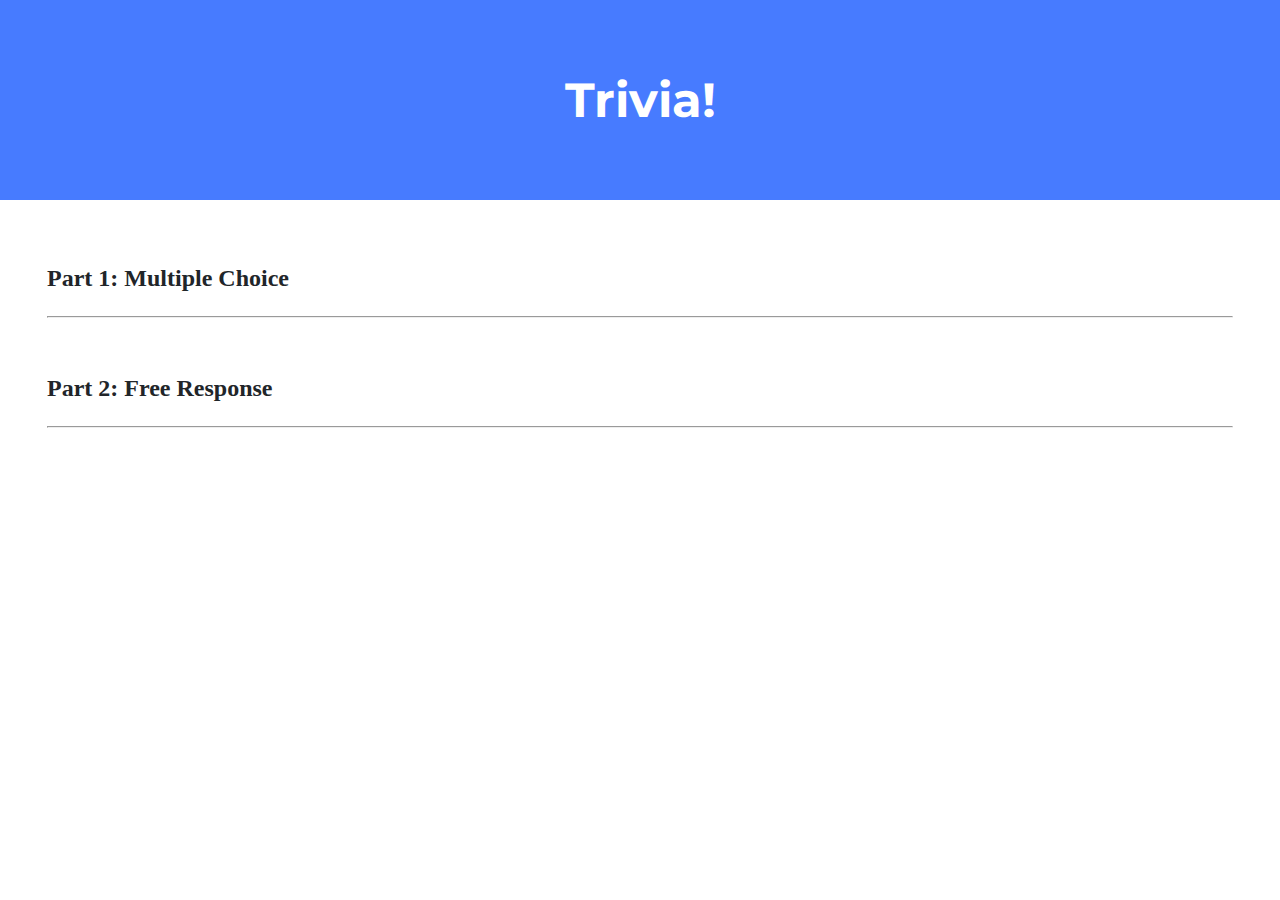
==== HTML-CSS-JS-ETC/trivia/index.html @ f5316185 "trivia initial commit" ====
<!DOCTYPE html>

<html lang="en">
    <head>
        <link href="https://fonts.googleapis.com/css2?family=Montserrat:wght@500&display=swap" rel="stylesheet">
        <link href="styles.css" rel="stylesheet">
        <title>Trivia!</title>

        <script>

            // TODO: Add code to check answers to questions

        </script>

    </head>
    <body>

        <div class="jumbotron">
            <h1>Trivia!</h1>
        </div>

        <div class="container">

            <div class="section">
                <h2>Part 1: Multiple Choice </h2>
                <hr>

                <!-- TODO: Add multiple choice question here -->

            </div>

            <div class="section">
                <h2>Part 2: Free Response</h2>
                <hr>

                <!-- TODO: Add free response question here -->

            </div>

        </div>
    </body>
</html>
---- HTML-CSS-JS-ETC/trivia/styles.css ----
body {
    background-color: #fff;
    color: #212529;
    font-size: 1rem;
    font-weight: 400;
    line-height: 1.5;
    margin: 0;
    text-align: left;
}

.container {
    margin-left: auto;
    margin-right: auto;
    padding-left: 15px;
    padding-right: 15px;
}

.jumbotron {
    background-color: #477bff;
    color: #fff;
    margin-bottom: 2rem;
    padding: 2rem 1rem;
    text-align: center;
}

.section {
    padding: 0.5rem 2rem 1rem 2rem;
}

.section:hover {
    background-color: #f5f5f5;
    transition: color 2s ease-in-out, background-color 0.15s ease-in-out;
}

h1 {
    font-family: 'Montserrat', sans-serif;
    font-size: 48px;
}

button, input[type="submit"] {
    background-color: #d9edff;
    border: 1px solid transparent;
    border-radius: 0.25rem;
    font-size: 0.95rem;
    font-weight: 400;
    line-height: 1.5;
    padding: 0.375rem 0.75rem;
    text-align: center;
    transition: color 0.15s ease-in-out, background-color 0.15s ease-in-out, border-color 0.15s ease-in-out, box-shadow 0.15s ease-in-out;
    vertical-align: middle;
}


input[type="text"] {
    line-height: 1.8;
    width: 25%;
}

input[type="text"]:hover {
    background-color: #f5f5f5;
    transition: color 2s ease-in-out, background-color 0.15s ease-in-out;
}
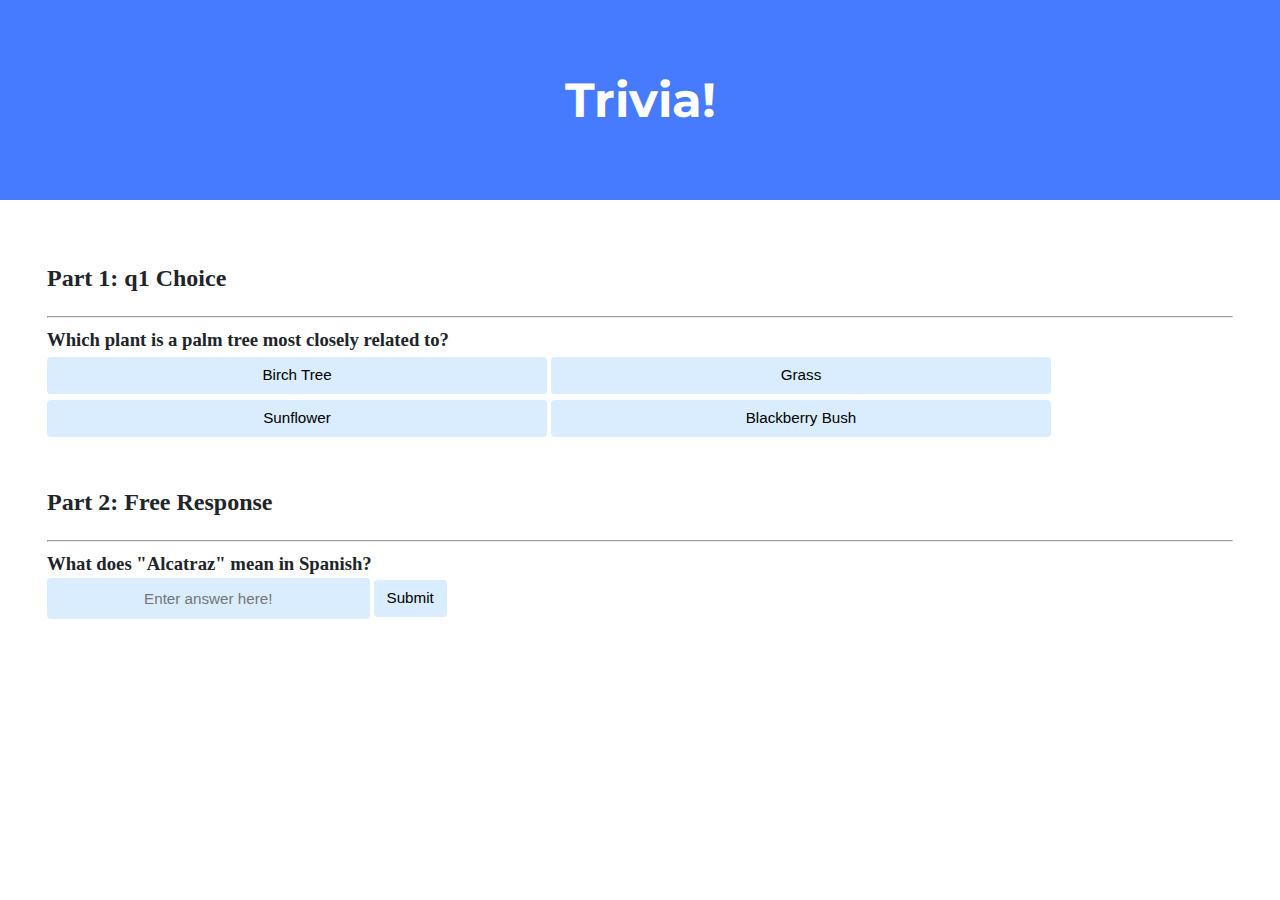
==== commit ac5f6878: "Completed trivia" ====
--- a/HTML-CSS-JS-ETC/trivia/index.html
+++ b/HTML-CSS-JS-ETC/trivia/index.html
@@ -7,9 +7,39 @@
         <title>Trivia!</title>
 
         <script>
+        function main() {
 
-            // TODO: Add code to check answers to questions
+            q1.onsubmit = event => {
 
+                if (event.submitter.value == 2) {
+                    event.submitter.setAttribute('class', 'correct');
+                    document.querySelectorAll('#q1 button').forEach(element => element.disabled = true);
+                    q1_result.innerHTML = "Correct!";
+                }
+
+                else {
+                    event.submitter.setAttribute('class','incorrect');
+                    event.submitter.disabled = true;
+                    q1_result.innerHTML = "Incorrect";
+                }
+
+                return false;
+            }
+
+            q2.onsubmit = event => {
+                if (q2_input.value.trim().toUpperCase() === 'PELICAN') {
+                    q2_input.style.backgroundColor = 'green';
+                    q2_result.innerHTML = "Correct!";
+                }
+                else {
+                    q2_input.style.backgroundColor = 'red';
+                    q2_result.innerHTML = "Incorrect";
+                }
+                return false;
+            }
+        }
+
+        document.addEventListener('DOMContentLoaded', main);
         </script>
 
     </head>
@@ -22,18 +52,29 @@
         <div class="container">
 
             <div class="section">
-                <h2>Part 1: Multiple Choice </h2>
+                <h2>Part 1: q1 Choice </h2>
                 <hr>
 
-                <!-- TODO: Add multiple choice question here -->
+                <h3>Which plant is a palm tree most closely related to?</h3>
+                <h3 id = "q1_result" class="result"></h3>
+                <form id="q1">
+                    <button value="1">Birch Tree</button>
+                    <button value="2">Grass</button>
+                    <button value="3">Sunflower</button>
+                    <button value="4">Blackberry Bush</button>
+                </form>
 
             </div>
 
             <div class="section">
                 <h2>Part 2: Free Response</h2>
                 <hr>
-
-                <!-- TODO: Add free response question here -->
+                <h3>What does "Alcatraz" mean in Spanish?</h3>
+                <h3 id = "q2_result" class="result"></h3>
+                <form id="q2">
+                    <input type="text" id="q2_input" placeholder="Enter answer here!" autocomplete="off">
+                    <button type="submit">Submit</button>
+                </form>
 
             </div>
 
--- a/HTML-CSS-JS-ETC/trivia/styles.css
+++ b/HTML-CSS-JS-ETC/trivia/styles.css
@@ -37,7 +37,7 @@
     font-size: 48px;
 }
 
-button, input[type="submit"] {
+button, input[type="submit"], input[type="text"]{
     background-color: #d9edff;
     border: 1px solid transparent;
     border-radius: 0.25rem;
@@ -60,3 +60,31 @@
     background-color: #f5f5f5;
     transition: color 2s ease-in-out, background-color 0.15s ease-in-out;
 }
+
+.incorrect {
+    background-color: red;
+}
+
+.correct {
+    background-color: green;
+    color: black;
+}
+
+#q1 button {
+    width: 100%;
+    max-width:500px;
+    margin: 3px 0px;
+}
+
+button:hover, input[type="text"]:hover {
+    background-color: #c8dbec;
+}
+
+h3 {
+    display: inline;
+    margin: 5px 5px 5px 0px;
+}
+
+.result {
+    text-decoration: underline;
+}
